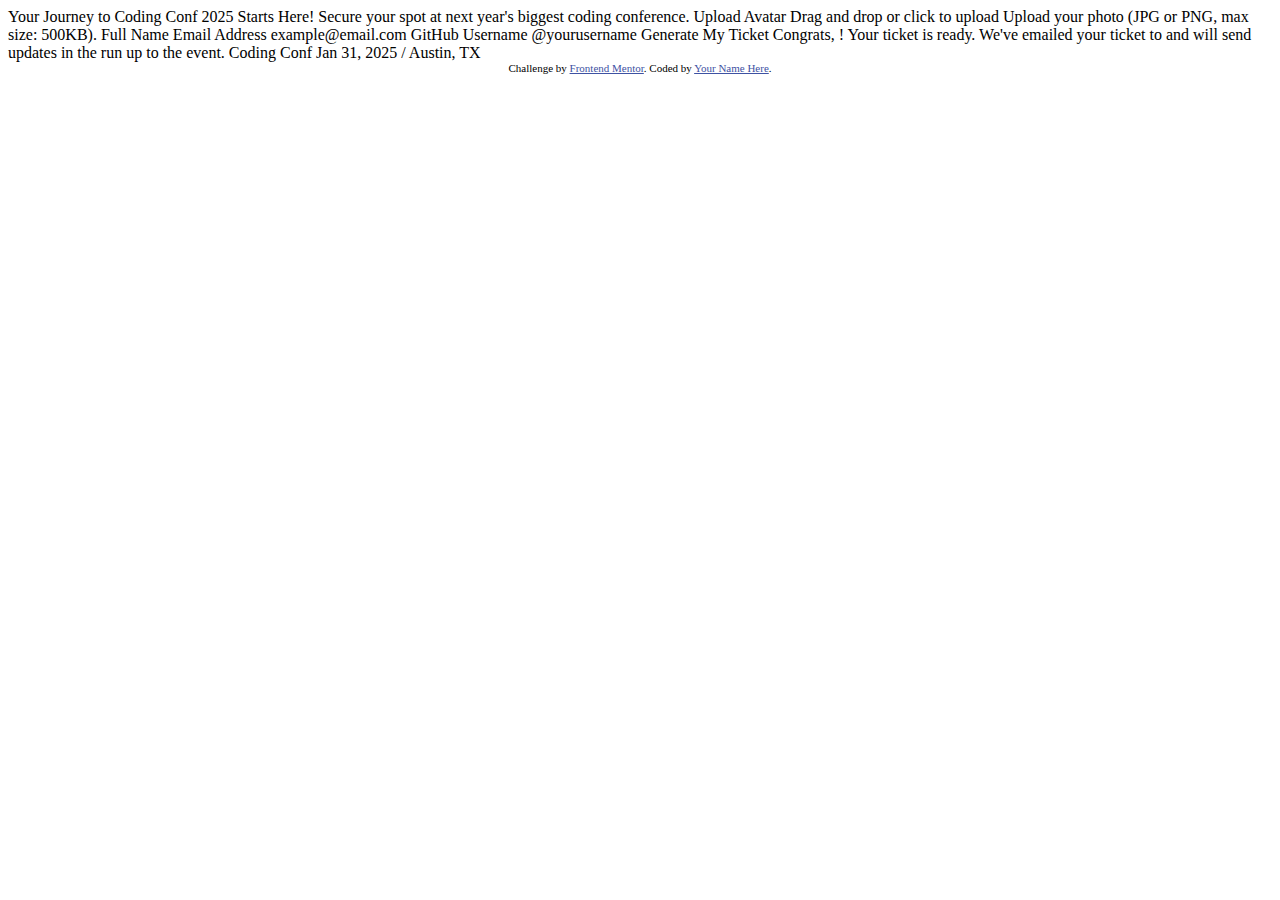
==== index.html @ 298c7c28 "feat(project files): Files added to my project" ====
<!DOCTYPE html>
<html lang="en">
<head>
  <meta charset="UTF-8">
  <meta name="viewport" content="width=device-width, initial-scale=1.0"> <!-- displays site properly based on user's device -->

  <link rel="icon" type="image/png" sizes="32x32" href="./assets/images/favicon-32x32.png">
  
  <title>Frontend Mentor | Conference ticket generator</title>

  <!-- Feel free to remove these styles or customise in your own stylesheet 👍 -->
  <style>
    .attribution { font-size: 11px; text-align: center; }
    .attribution a { color: hsl(228, 45%, 44%); }
  </style>
</head>
<body>

  <!-- Form starts -->

  Your Journey to Coding Conf 2025 Starts Here!

  Secure your spot at next year's biggest coding conference.

  Upload Avatar
  Drag and drop or click to upload
  Upload your photo (JPG or PNG, max size: 500KB).

  Full Name

  Email Address
  example@email.com

  GitHub Username
  @yourusername

  Generate My Ticket

  <!-- Form ends -->

  <!-- Generated tickets starts -->

  Congrats, <!-- Full Name -->! Your ticket is ready.

  We've emailed your ticket to <!-- Email Address --> and will send updates in the run up to the event.

  Coding Conf
  Jan 31, 2025 / Austin, TX

  <!-- Generated tickets ends -->
  
  <div class="attribution">
    Challenge by <a href="https://www.frontendmentor.io?ref=challenge">Frontend Mentor</a>. 
    Coded by <a href="#">Your Name Here</a>.
  </div>
</body>
</html>
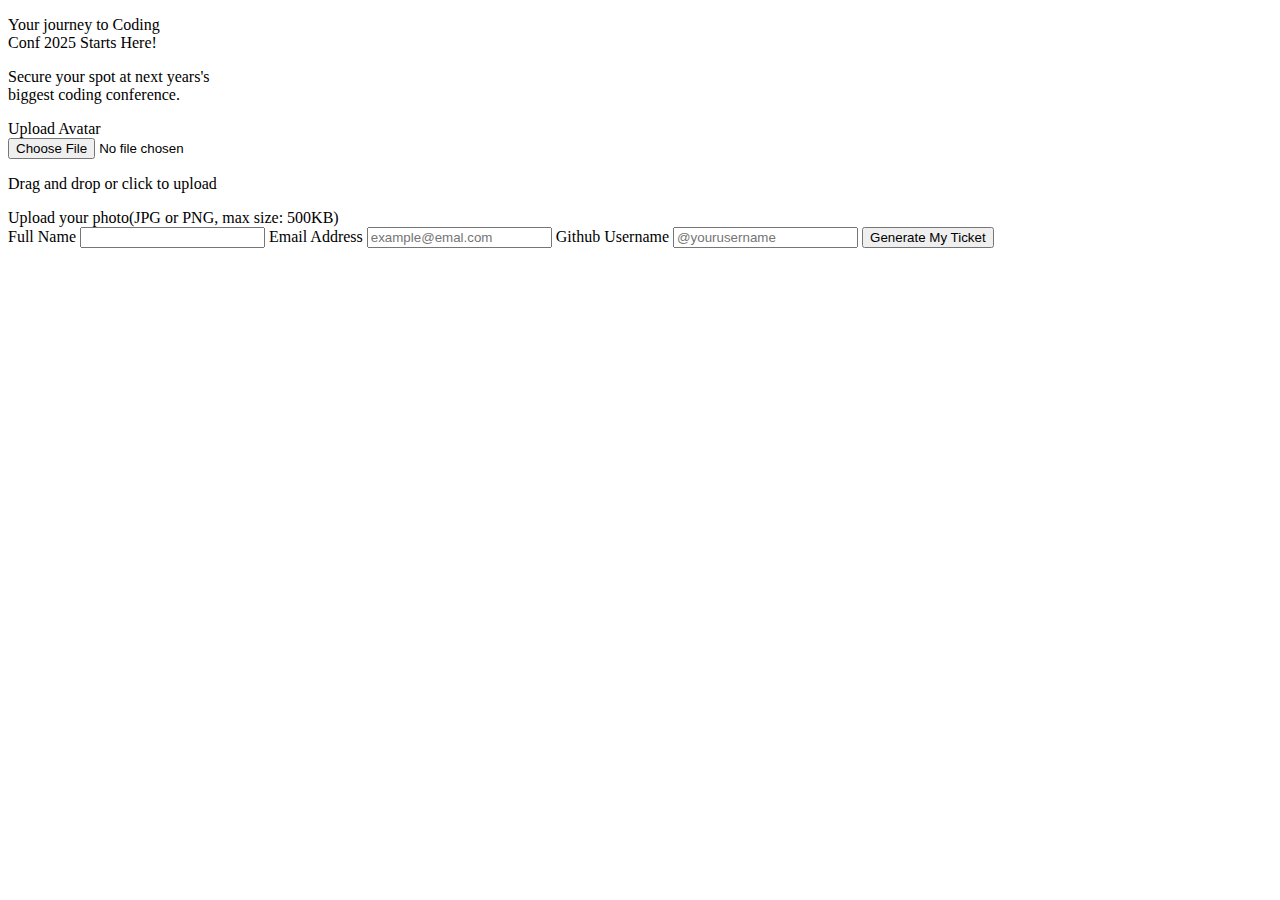
==== commit e8c5865c: "feat(main): Index.html file added to my project" ====
--- a/index.html
+++ b/index.html
@@ -8,50 +8,33 @@
   
   <title>Frontend Mentor | Conference ticket generator</title>
 
-  <!-- Feel free to remove these styles or customise in your own stylesheet 👍 -->
-  <style>
-    .attribution { font-size: 11px; text-align: center; }
-    .attribution a { color: hsl(228, 45%, 44%); }
-  </style>
 </head>
 <body>
+  <section class="form-section">
+    <p>Your journey to Coding <br>
+      Conf 2025 Starts Here!</p>
 
-  <!-- Form starts -->
+    <p>Secure your spot at next years's <br>
+       biggest coding conference. 
+    </p>
+    <form action="">
+      <span>Upload Avatar</span>
+      <div class="avatar-input">
+        <div class="drag-drop-area">
+          <input type="file" accept="image/*">
+          <p> Drag and drop or click to upload</p>
+        </div>
+        <span>Upload your photo(JPG or PNG, max size: 500KB)</span>
+      </div>
+      <label for="">Full Name</label>
+      <input type="text">
+      <label for="">Email Address</label>
+      <input type="email" placeholder="example@emal.com">
+      <label for="">Github Username</label>
+      <input type="text" placeholder="@yourusername">
+      <button type="submit">Generate My Ticket</button>
+    </form>
+  </section>
 
-  Your Journey to Coding Conf 2025 Starts Here!
-
-  Secure your spot at next year's biggest coding conference.
-
-  Upload Avatar
-  Drag and drop or click to upload
-  Upload your photo (JPG or PNG, max size: 500KB).
-
-  Full Name
-
-  Email Address
-  example@email.com
-
-  GitHub Username
-  @yourusername
-
-  Generate My Ticket
-
-  <!-- Form ends -->
-
-  <!-- Generated tickets starts -->
-
-  Congrats, <!-- Full Name -->! Your ticket is ready.
-
-  We've emailed your ticket to <!-- Email Address --> and will send updates in the run up to the event.
-
-  Coding Conf
-  Jan 31, 2025 / Austin, TX
-
-  <!-- Generated tickets ends -->
-  
-  <div class="attribution">
-    Challenge by <a href="https://www.frontendmentor.io?ref=challenge">Frontend Mentor</a>. 
-    Coded by <a href="#">Your Name Here</a>.
-  </div>
 </body>
 </html>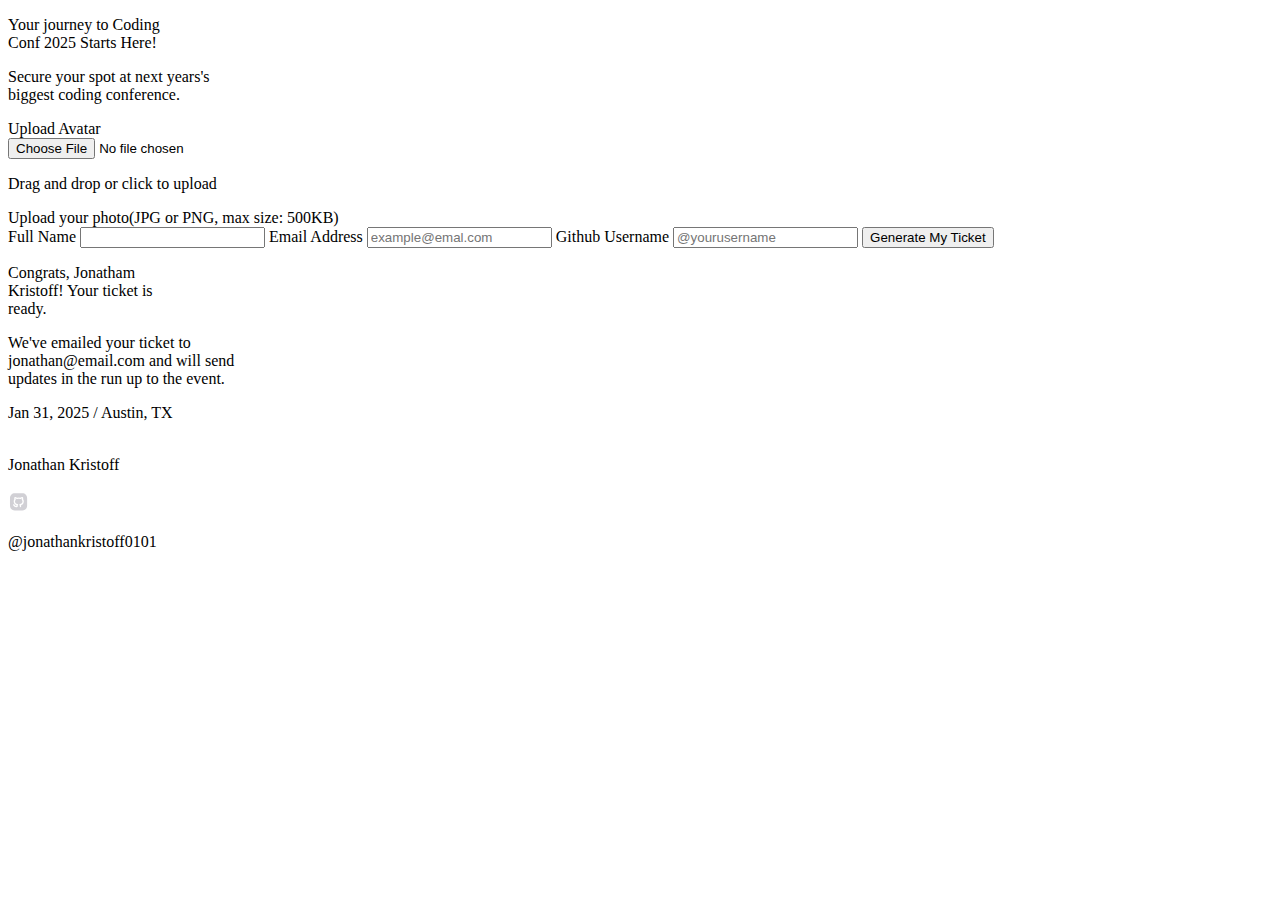
==== commit a7ef04c8: "fix(main page): Section added to display infor" ====
--- a/index.html
+++ b/index.html
@@ -35,6 +35,27 @@
       <button type="submit">Generate My Ticket</button>
     </form>
   </section>
-
+  <section class="ticket-section">
+    <div class="ticket-information">
+      <p>Congrats, Jonatham <br>
+      Kristoff! Your ticket is <br>
+      ready.
+      </p>
+      <p>We've emailed your ticket to <br>
+        jonathan@email.com and will send <br>
+        updates in the run up to the event.</p>
+    </div> 
+    <div class="user-information">
+      <span>Jan 31, 2025 / Austin, TX</span>
+      <div>
+        <img src="" alt="">
+        <div>
+          <p>Jonathan Kristoff</p>
+          <img src="/assets/images/icon-github.svg" alt=""> <p>@jonathankristoff0101</p>
+        </div>
+      </div>
+      
+    </div>
+  </section>
 </body>
 </html>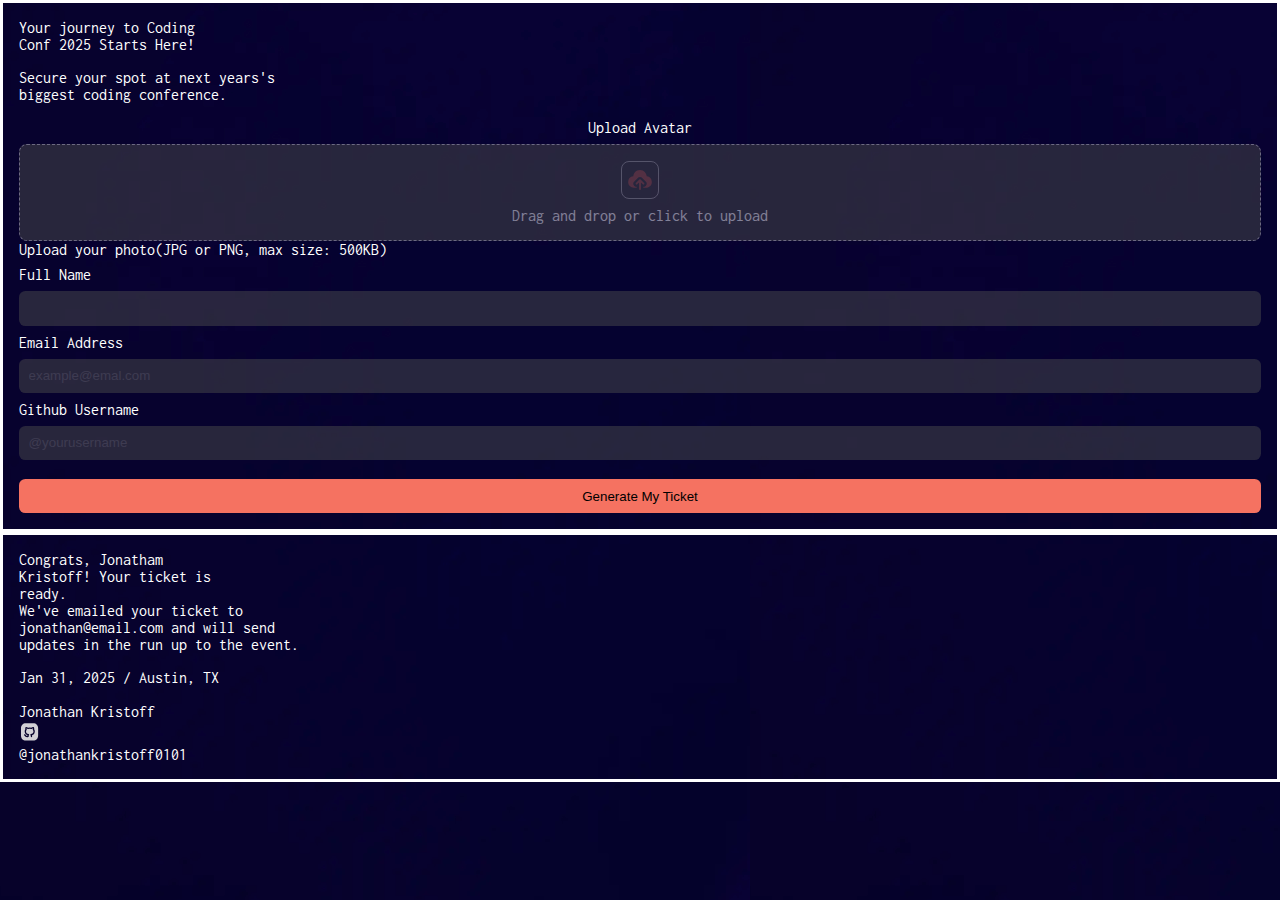
==== commit 58bd5b56: "styles(stylesheet): Stylesheet added to my project" ====
--- a/index.html
+++ b/index.html
@@ -3,8 +3,11 @@
 <head>
   <meta charset="UTF-8">
   <meta name="viewport" content="width=device-width, initial-scale=1.0"> <!-- displays site properly based on user's device -->
-
+  <link rel="stylesheet" href="/styles.css">
   <link rel="icon" type="image/png" sizes="32x32" href="./assets/images/favicon-32x32.png">
+  <link rel="preconnect" href="https://fonts.googleapis.com">
+<link rel="preconnect" href="https://fonts.gstatic.com" crossorigin>
+<link href="https://fonts.googleapis.com/css2?family=Inconsolata:wght@200..900&family=Josefin+Sans:ital,wght@0,100..700;1,100..700&family=Libre+Franklin:ital,wght@0,100..900;1,100..900&family=Overpass:ital,wght@0,100..900;1,100..900&family=Poppins:ital,wght@0,100;0,200;0,300;0,400;0,500;0,600;0,700;0,800;0,900;1,100;1,200;1,300;1,400;1,500;1,600;1,700;1,800;1,900&family=Roboto:ital,wght@0,100;0,300;0,400;0,500;0,700;0,900;1,100;1,300;1,400;1,500;1,700;1,900&family=Rubik:ital,wght@0,300..900;1,300..900&family=Space+Mono:ital,wght@0,400;0,700;1,400;1,700&family=Work+Sans:ital,wght@0,100..900;1,100..900&display=swap" rel="stylesheet">
   
   <title>Frontend Mentor | Conference ticket generator</title>
 
@@ -21,17 +24,18 @@
       <span>Upload Avatar</span>
       <div class="avatar-input">
         <div class="drag-drop-area">
-          <input type="file" accept="image/*">
+          <img src="/assets/images/icon-upload.svg" alt="">
+          <input type="file" id="avatar" accept="image/*">
           <p> Drag and drop or click to upload</p>
         </div>
         <span>Upload your photo(JPG or PNG, max size: 500KB)</span>
       </div>
-      <label for="">Full Name</label>
+      <label for="" id="userName">Full Name</label>
       <input type="text">
       <label for="">Email Address</label>
-      <input type="email" placeholder="example@emal.com">
+      <input type="email" id="userEmail" placeholder="example@emal.com">
       <label for="">Github Username</label>
-      <input type="text" placeholder="@yourusername">
+      <input type="text" id="githubUser" placeholder="@yourusername">
       <button type="submit">Generate My Ticket</button>
     </form>
   </section>
@@ -57,5 +61,6 @@
       
     </div>
   </section>
+  <script src="/script.js"></script>
 </body>
 </html>--- a/styles.css
+++ b/styles.css
@@ -0,0 +1,87 @@
+*{
+  border: 0;
+  margin: 0;
+  box-sizing: border-box;
+}   
+
+:root{
+  --Neutral0: hsl(0, 0%, 100%);
+  --Neutral300: hsl(252, 6%, 83%);
+  --Neutral500: hsl(245, 15%, 58%);
+  --Neutral700: hsl(245, 19%, 35%);
+  --Neutral900: hsl(248, 70%, 10%);
+  --Orange500: hsl(7, 88%, 67%);
+  --Orange700: hsl(7, 71%, 60%);
+}
+
+body{
+  background-image: url(/assets/images/background-mobile.png);
+  color: var(--Neutral0);
+  font-family:"Inconsolata",sans-serif;
+}
+
+section {
+  border: solid var(--Neutral0);
+  display: flex;
+  flex-direction: column;
+  gap: 1rem;
+  padding: 1rem;
+}
+
+form{
+  display: flex;
+  flex-direction: column;
+  gap: 0.5rem;
+  justify-content: center;
+  align-items: center;
+}
+
+.avatar-input{
+  width: 100%;
+}
+
+.drag-drop-area{
+  display: flex;
+  flex-direction: column;
+  align-items: center;
+  justify-content: center;
+  gap: 0.5rem;
+  border: dashed 0.12rem var(--Neutral300);
+  border-radius: 0.5rem;
+  padding: 1rem;
+  background-color: rgb(74, 74, 75);
+  opacity: 0.5;
+}
+
+.drag-drop-area img{
+  border: solid 0.01rem;
+  opacity: 0.5;
+  padding: 0.2rem;
+  border-radius: 0.5rem;
+}
+
+input[type='file']{
+  display: none;
+}
+
+input{
+  width: 100%;
+  padding: 0.6rem;
+  border-radius: 0.4rem;
+  background-color: rgb(74, 74, 75);
+  opacity: 0.5;
+  color: var(--Neutral0);
+}
+
+label{
+  width: 100%;
+}
+
+button{
+  background-color: var(--Orange500);
+  width: 100%;
+  padding: 0.6rem;
+  border-radius: 0.4rem;
+  margin-top: 0.7rem;
+  cursor: pointer;
+}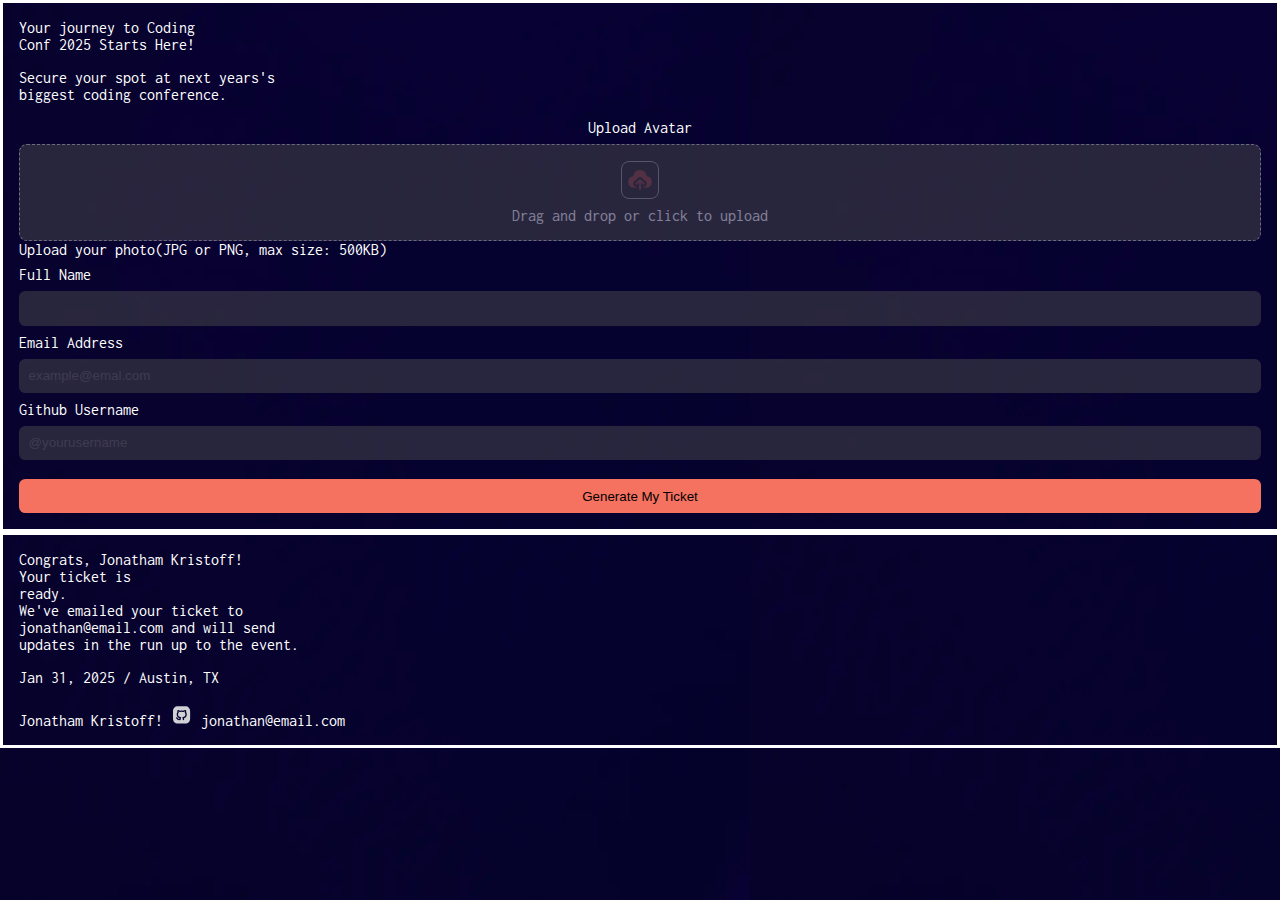
==== commit 4d3d490c: "feat(inputs): form validation" ====
--- a/index.html
+++ b/index.html
@@ -28,10 +28,11 @@
           <input type="file" id="avatar" accept="image/*">
           <p> Drag and drop or click to upload</p>
         </div>
+        
         <span>Upload your photo(JPG or PNG, max size: 500KB)</span>
       </div>
-      <label for="" id="userName">Full Name</label>
-      <input type="text">
+      <label for="">Full Name</label>
+      <input type="text" id="userName">
       <label for="">Email Address</label>
       <input type="email" id="userEmail" placeholder="example@emal.com">
       <label for="">Github Username</label>
@@ -41,21 +42,21 @@
   </section>
   <section class="ticket-section">
     <div class="ticket-information">
-      <p>Congrats, Jonatham <br>
-      Kristoff! Your ticket is <br>
+      <p>Congrats, <span id="user-full-name">Jonatham Kristoff!</span> <br>
+       Your ticket is <br>
       ready.
       </p>
       <p>We've emailed your ticket to <br>
-        jonathan@email.com and will send <br>
+        <span id="user-email-address">jonathan@email.com</span> and will send <br>
         updates in the run up to the event.</p>
     </div> 
     <div class="user-information">
-      <span>Jan 31, 2025 / Austin, TX</span>
+      <span id="ticket-date">Jan 31, 2025 / Austin, TX</span>
       <div>
         <img src="" alt="">
         <div>
-          <p>Jonathan Kristoff</p>
-          <img src="/assets/images/icon-github.svg" alt=""> <p>@jonathankristoff0101</p>
+          <span id="user-full-name">Jonatham Kristoff!</span>
+          <img src="/assets/images/icon-github.svg" alt=""> <span id="user-email-address">jonathan@email.com</span>
         </div>
       </div>
       
--- a/styles.css
+++ b/styles.css
@@ -53,6 +53,14 @@
   opacity: 0.5;
 }
 
+
+.drag-area{
+  border: dashed rgb(69, 69, 216);
+  background-color: rgb(211, 201, 201);
+  color: rgb(69, 69, 216);
+  font-weight: 700;
+}
+
 .drag-drop-area img{
   border: solid 0.01rem;
   opacity: 0.5;
